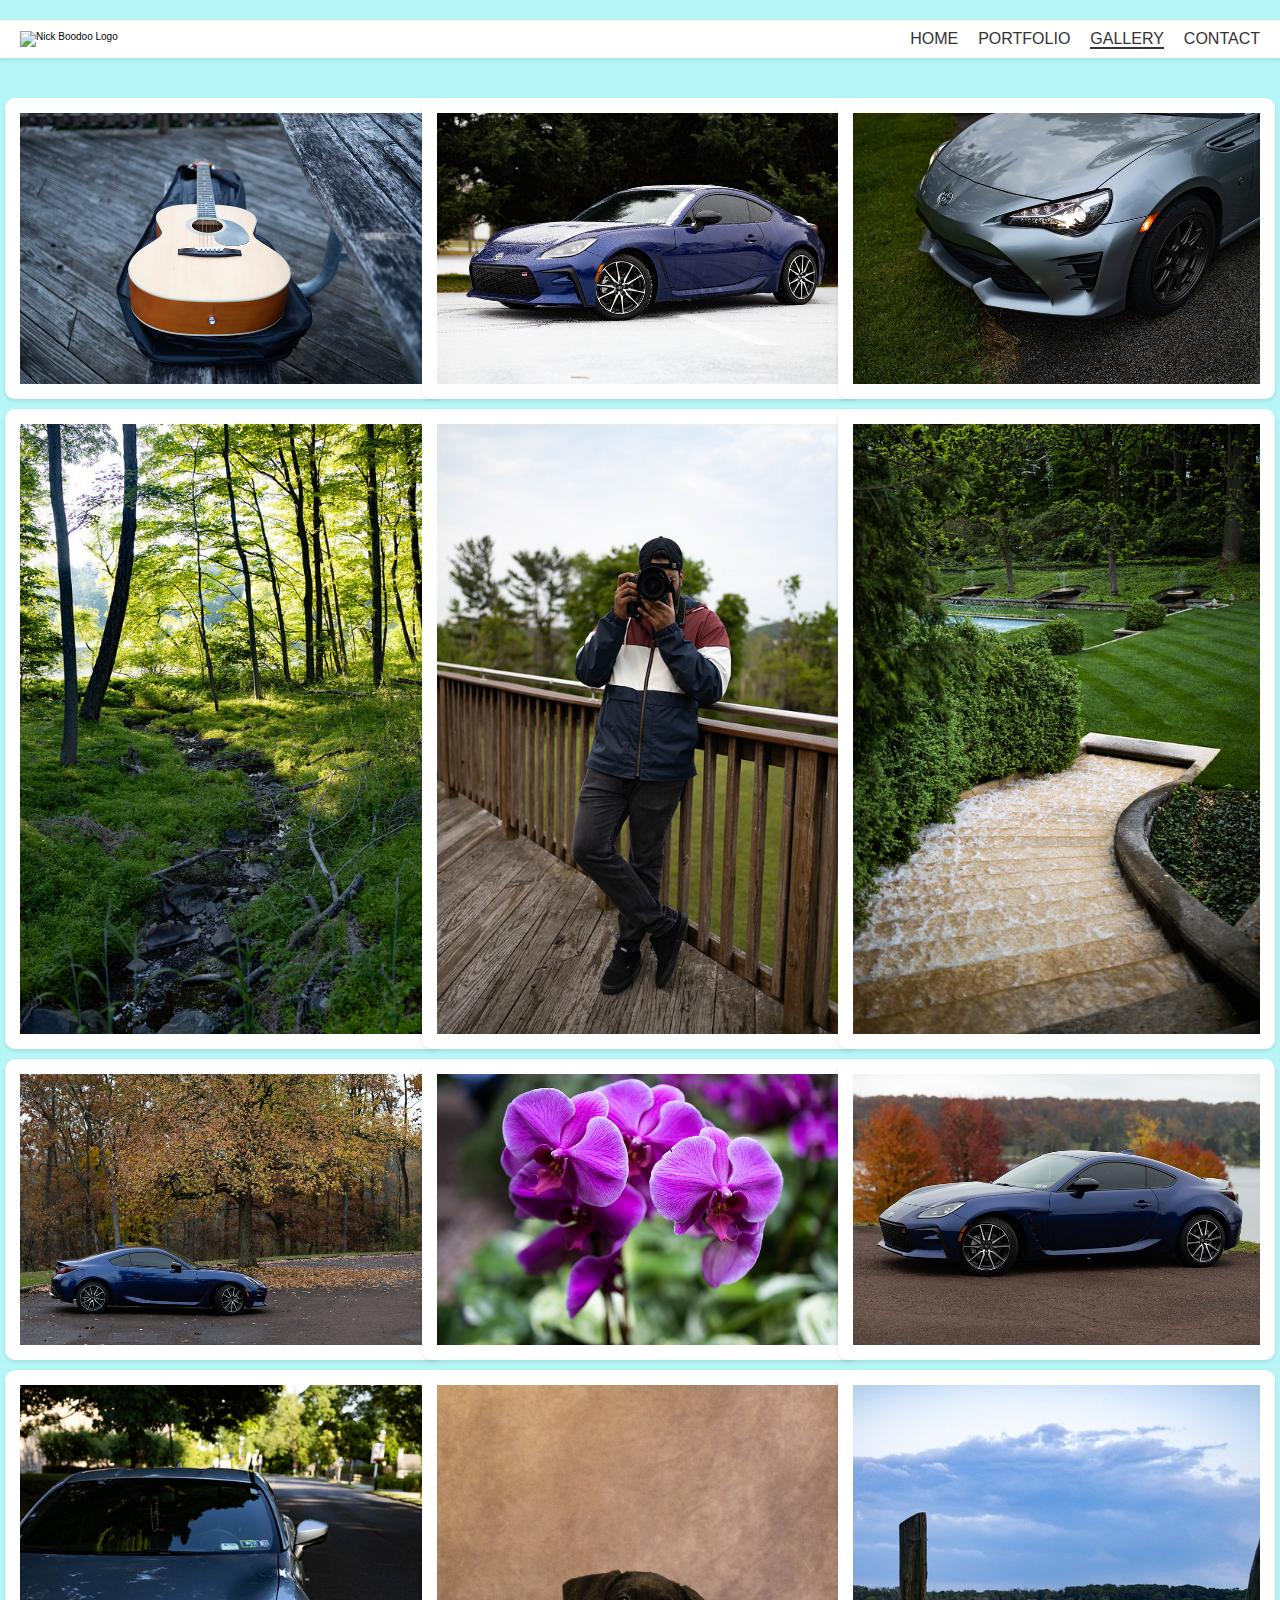
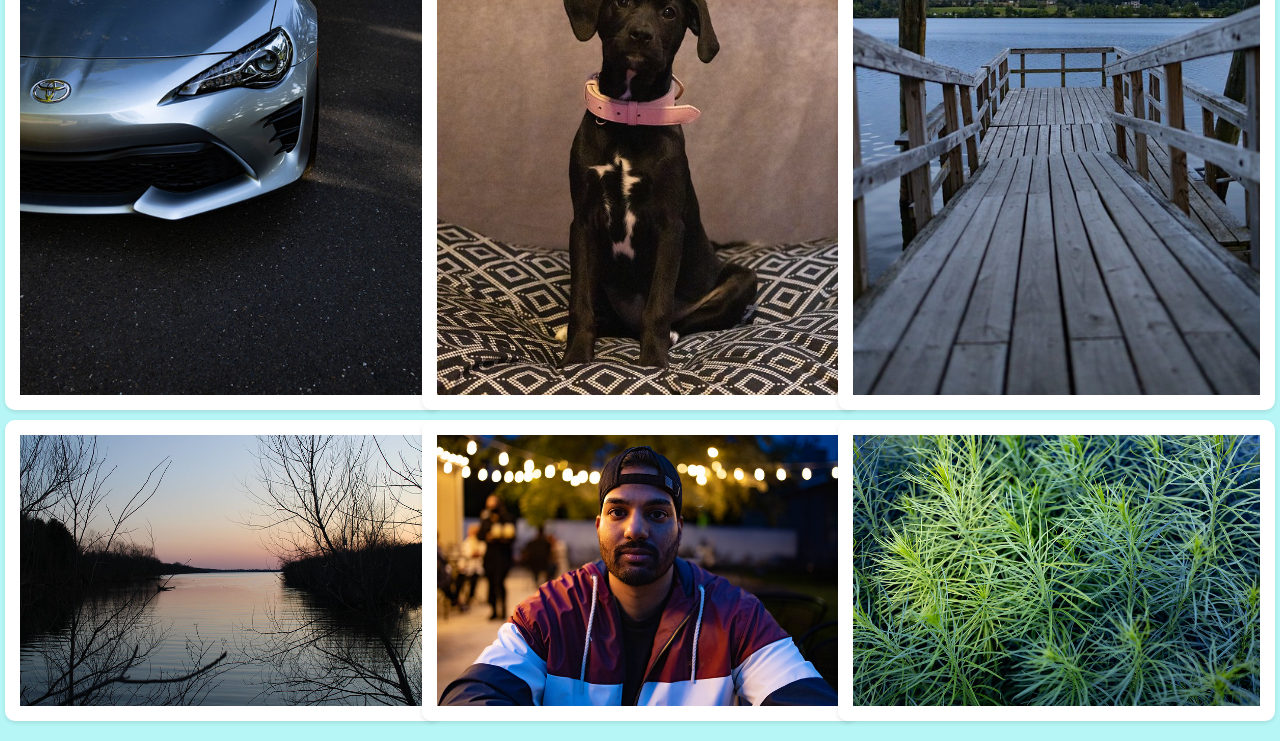
==== gallery.html @ 24a6fb03 "finished formatting gallery" ====
<!DOCTYPE html>
<html lang="en">
<head>
    <meta charset="UTF-8">
    <meta name="viewport" content="width=device-width, initial-scale=1.0">
    <title>Gallery - Nick Boodoo</title>
    <link rel="stylesheet" href="css/styles.css">
</head>
<body>
    <header>
        <div class="logo">
            <img src="images/Logo.svg" alt="Nick Boodoo Logo">
        </div>
        <nav>
            <ul>
                <li><a href="index.html">Home</a></li>
                <li><a href="portfolio.html">Portfolio</a></li>
                <li><a href="gallery.html" class="active">Gallery</a></li>
                <li><a href="#">Contact</a></li>
            </ul>
        </nav>
    </header>
    <main>
        <section class="gallery">
            <div class="image-grid">
                <img src="images/guitar.jpg" alt="Guitar Image">
                <img src="images/car4.jpg" alt="Car Image 4">
                <img src="images/car1.jpg" alt="Car Image 1">
                <img src="images/meadow.jpg" alt="Meadow Image">
                <img src="images/me2.jpg" alt="Me Image 2">
                <img src="images/garden.jpg" alt="Garden Image">
                <img src="images/car3.jpg" alt="Car Image 3">
                <img src="images/flower.jpg" alt="Flower Image">
                <img src="images/car2.jpg" alt="Car Image 2">
                <img src="images/car5.jpg" alt="Car Image 5">
                <img src="images/princess1.jpg" alt="Princess Image 1">
                <img src="images/dock.jpg" alt="Dock Image">
                <img src="images/lake.jpg" alt="Lake Image">
                <img src="images/me1.jpg" alt="Me Image 1">
                <img src="images/tinyleaves.jpg" alt="Tiny Leaves Image">
            </div>
        </section>
    </main>
    <script src="js/main.js"></script>
</body>
</html>
---- css/styles.css ----
/* Set the base font size for easier rem calculations */
html {
    font-size: 62.5%;
}

/* Reset margins and padding for all elements */
body, h1, h2, p, ul {
    margin: 0;
    padding: 0;
}

/* Set the body font, background color, and padding */
body {
    font-family: 'Poppins', sans-serif;
    background-color: #b6f6f6;
    padding-top: 2em;
}

/* Style the header with flexbox, background color, and padding */
header {
    display: flex;
    justify-content: space-between;
    align-items: center;
    background-color: white;
    padding: 1em 2em;
    box-shadow: 0 2px 4px rgba(0, 0, 0, 0.1);
    margin-bottom: 2em;
}

/* Style the logo */
.logo img {
    width: 200px;
    height: auto;
}

/* Style the navigation list */
nav ul {
    list-style: none;
    display: flex;
    gap: 2em;
}

/* Style the navigation links */
nav ul li a {
    text-decoration: none;
    color: #333;
    font-size: 1.6rem;
    text-transform: uppercase;
}

/* Style the active navigation link */
nav ul li a.active {
    border-bottom: 2px solid #333;
}

/* Style the main content section */
main {
    max-width: 1600px; /* Adjusted to accommodate 3 columns of 500px each with spacing */
    margin: 0 auto;
    padding: 2em;
    background-color: transparent;
}

/* Style the about me section */
.about-me {
    display: flex;
    justify-content: space-between;
    align-items: flex-start;
    gap: 2em;
}

.text-content, .image-content {
    background-color: white;
    padding: 2em;
    box-shadow: 0 2px 4px rgba(0, 0, 0, 0.1);
    width: 100%;
}

.text-content h2 {
    font-size: 2.4rem;
    margin-bottom: 1em;
}

.text-content p, .text-content ul {
    font-size: 1.6rem;
    margin-bottom: 1em;
}

.text-content ul {
    list-style: disc;
    padding-left: 2em;
    text-align: left;
}

/* Style the images section */
.image-content {
    display: flex;
    flex-wrap: wrap;
    gap: 1em;
    justify-content: center;
}

.image-content img {
    border-radius: 10px;
    border: 15px solid white;
    box-shadow: 0 2px 4px rgba(0, 0, 0, 0.1);
}

/* Style the gallery section */
.gallery {
    text-align: center;
}

.image-grid {
    display: grid;
    grid-template-columns: repeat(3, 1fr); /* Fixed to 3 columns */
    gap: 1em;
    justify-items: center;
}

.image-grid img {
    border-radius: 10px;
    border: 15px solid white;
    box-shadow: 0 2px 4px rgba(0, 0, 0, 0.1);
    width: 100%;
    max-width: 500px; /* Set the maximum width to 500px */
    height: auto;
}
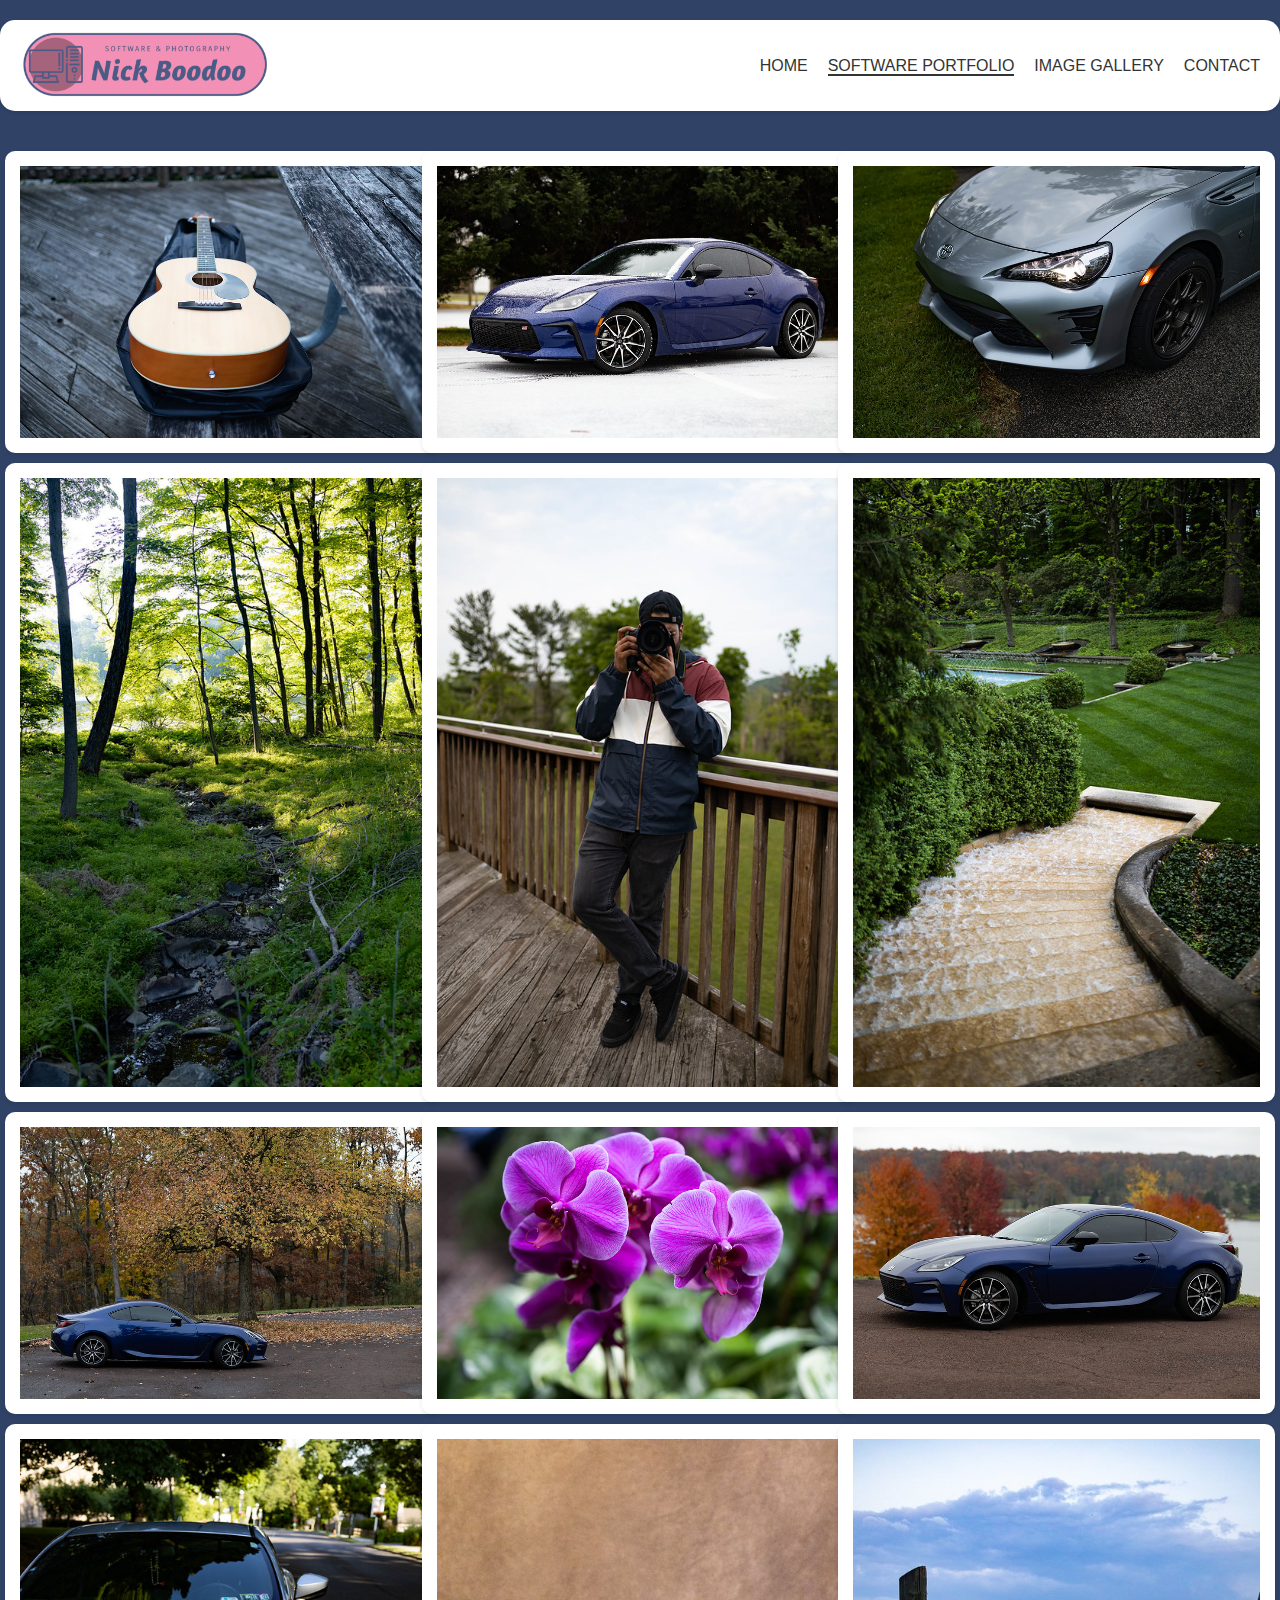
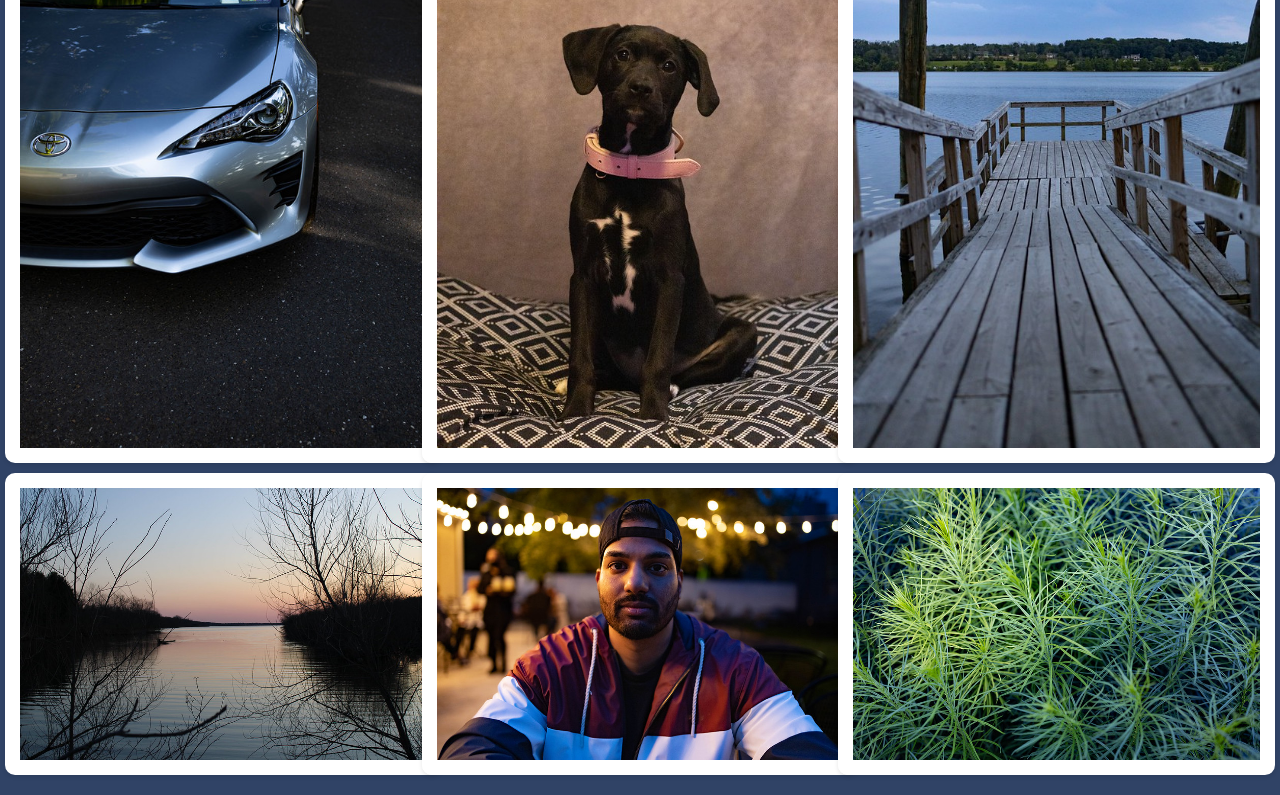
==== commit 753d1e12: "finished about me" ====
--- a/gallery.html
+++ b/gallery.html
@@ -9,13 +9,13 @@
 <body>
     <header>
         <div class="logo">
-            <img src="images/Logo.svg" alt="Nick Boodoo Logo">
+            <img src="images/logo.png" alt="Nick Boodoo Logo">
         </div>
         <nav>
             <ul>
                 <li><a href="index.html">Home</a></li>
-                <li><a href="portfolio.html">Portfolio</a></li>
-                <li><a href="gallery.html" class="active">Gallery</a></li>
+                <li><a href="portfolio.html" class="active">Software Portfolio</a></li>
+                <li><a href="gallery.html">Image Gallery</a></li>
                 <li><a href="#">Contact</a></li>
             </ul>
         </nav>
--- a/css/styles.css
+++ b/css/styles.css
@@ -12,11 +12,11 @@
 /* Set the body font, background color, and padding */
 body {
     font-family: 'Poppins', sans-serif;
-    background-color: #b6f6f6;
+    background-color: #304366;
     padding-top: 2em;
 }
 
-/* Style the header with flexbox, background color, and padding */
+/* Style the header with flexbox, background color, padding, and rounded corners */
 header {
     display: flex;
     justify-content: space-between;
@@ -25,11 +25,12 @@
     padding: 1em 2em;
     box-shadow: 0 2px 4px rgba(0, 0, 0, 0.1);
     margin-bottom: 2em;
+    border-radius: 15px; /* Added border radius for rounded corners */
 }
 
 /* Style the logo */
 .logo img {
-    width: 200px;
+    width: 250px; /* Adjusted width for a bigger logo */
     height: auto;
 }
 
@@ -58,7 +59,7 @@
     max-width: 1600px; /* Adjusted to accommodate 3 columns of 500px each with spacing */
     margin: 0 auto;
     padding: 2em;
-    background-color: transparent;
+    background-color: #304366; /* Updated background color */
 }
 
 /* Style the about me section */
@@ -72,7 +73,8 @@
 .text-content, .image-content {
     background-color: white;
     padding: 2em;
-    box-shadow: 0 2px 4px rgba(0, 0, 0, 0.1);
+    box-shadow: 0 10px 20px rgba(0, 0, 0, 0.2); /* Added deeper shadow */
+    border-radius: 15px; /* Added border radius for rounded corners */
     width: 100%;
 }
 
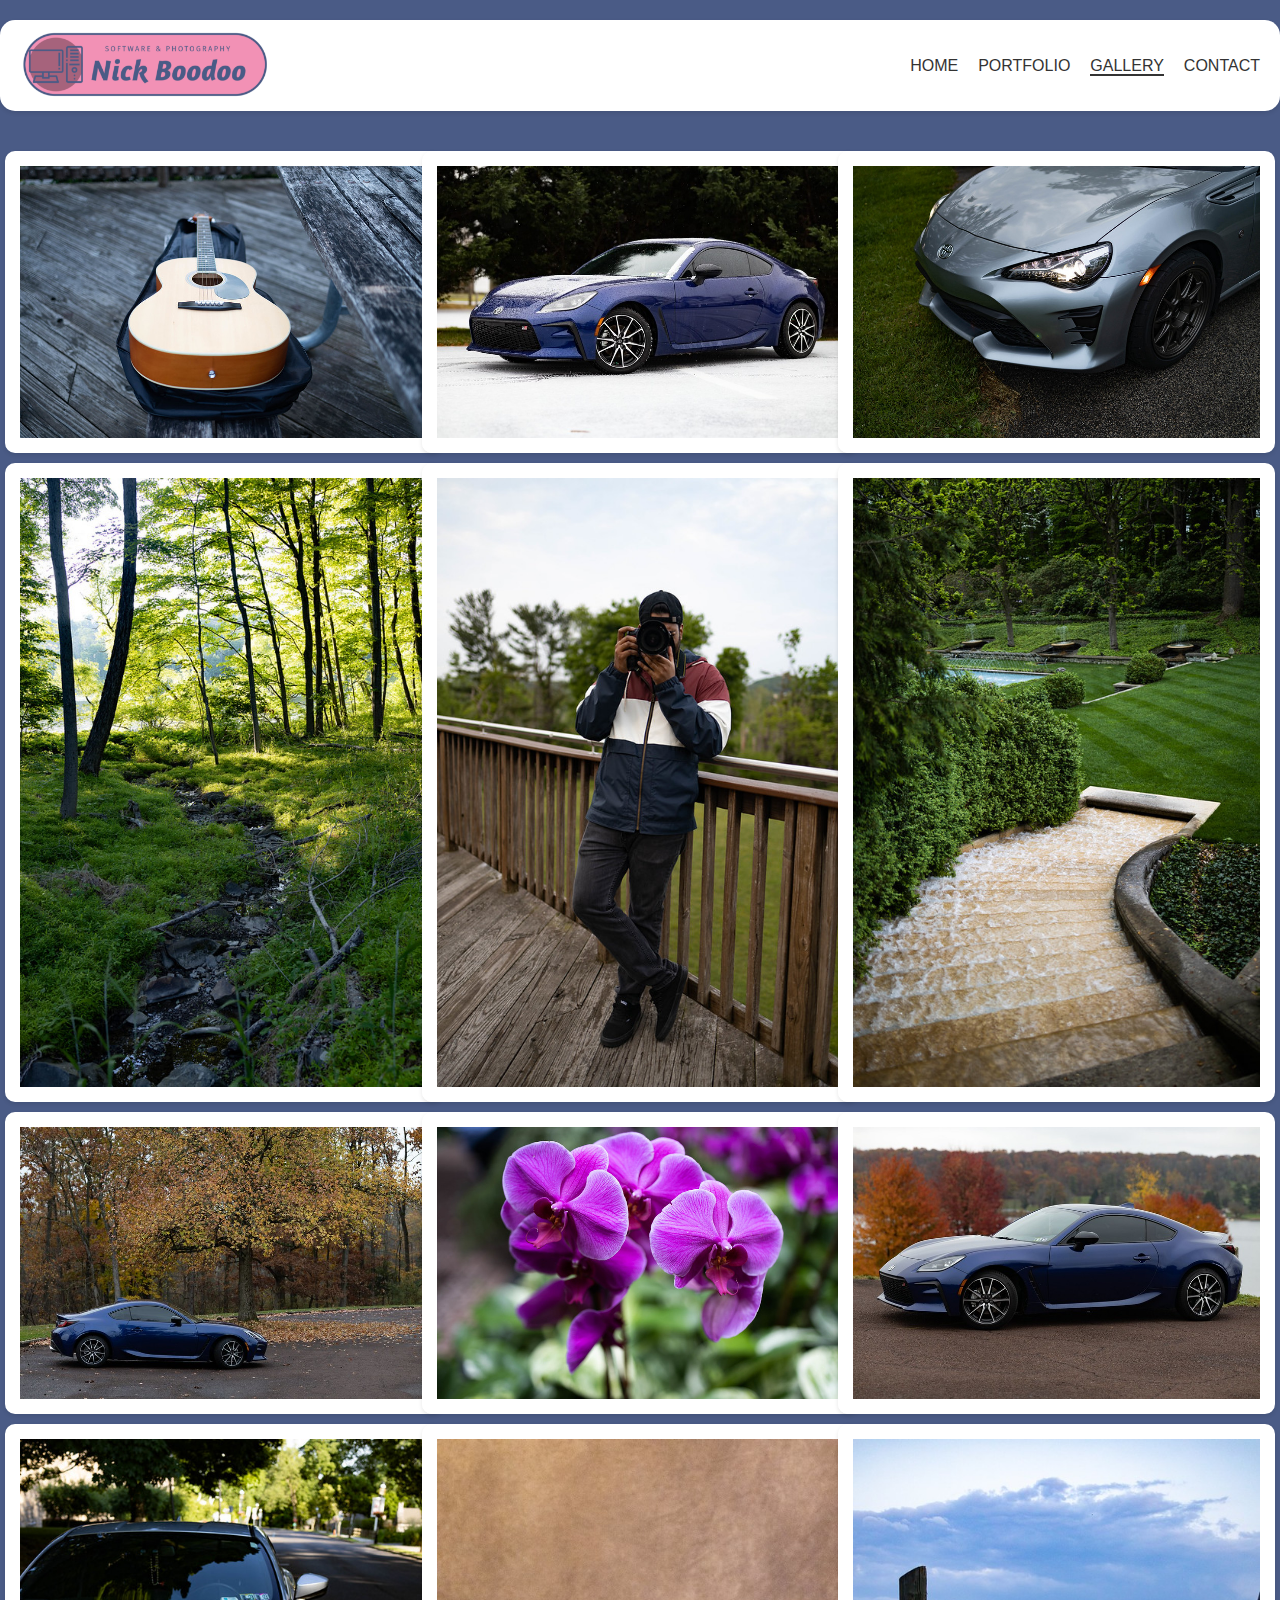
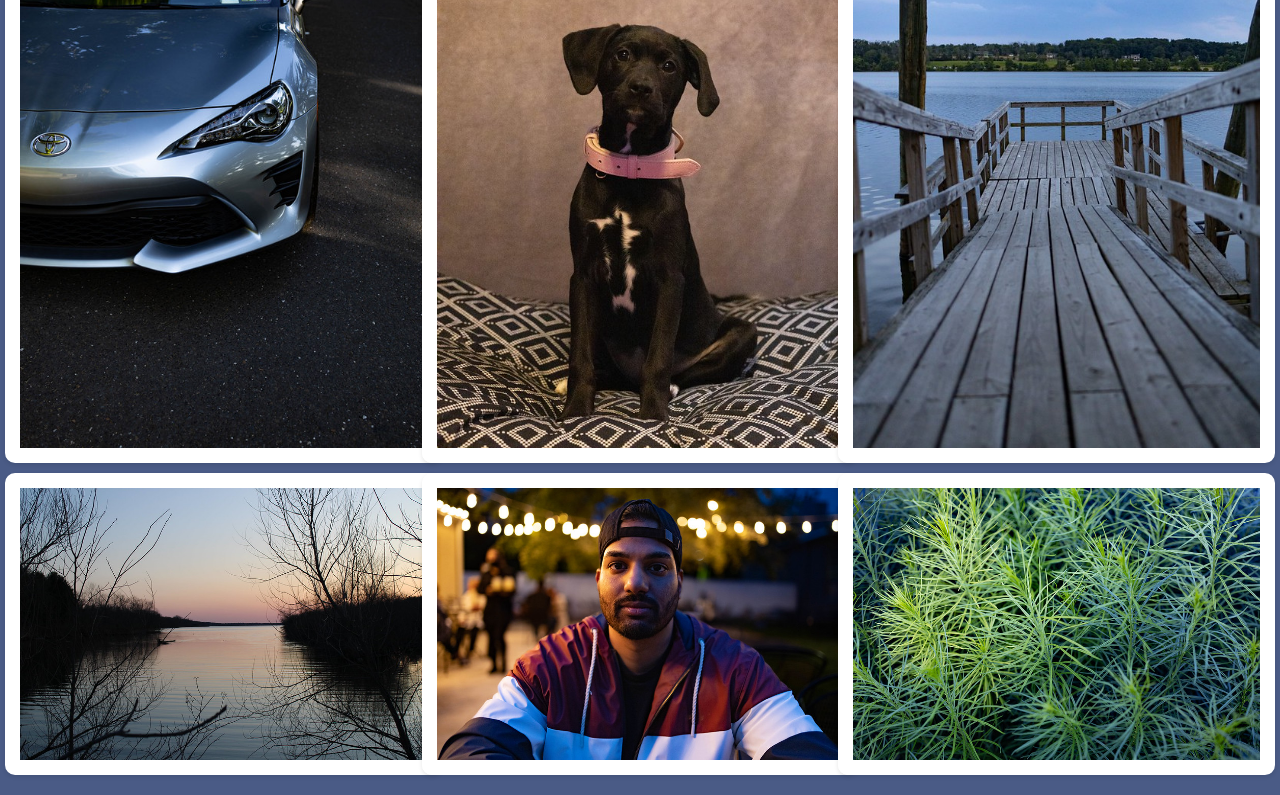
==== commit abd328f4: "finished home page" ====
--- a/gallery.html
+++ b/gallery.html
@@ -14,8 +14,8 @@
         <nav>
             <ul>
                 <li><a href="index.html">Home</a></li>
-                <li><a href="portfolio.html" class="active">Software Portfolio</a></li>
-                <li><a href="gallery.html">Image Gallery</a></li>
+                <li><a href="portfolio.html">Portfolio</a></li>
+                <li><a href="gallery.html" class="active">Gallery</a></li>
                 <li><a href="#">Contact</a></li>
             </ul>
         </nav>
--- a/css/styles.css
+++ b/css/styles.css
@@ -12,7 +12,7 @@
 /* Set the body font, background color, and padding */
 body {
     font-family: 'Poppins', sans-serif;
-    background-color: #304366;
+    background-color: rgba(74,91,134,255);
     padding-top: 2em;
 }
 
@@ -59,23 +59,23 @@
     max-width: 1600px; /* Adjusted to accommodate 3 columns of 500px each with spacing */
     margin: 0 auto;
     padding: 2em;
-    background-color: #304366; /* Updated background color */
+    background-color: rgba(74,91,134,255); /* Updated background color */
 }
 
 /* Style the about me section */
 .about-me {
     display: flex;
-    justify-content: space-between;
-    align-items: flex-start;
-    gap: 2em;
+    justify-content: center; /* Center the about-me section */
+    align-items: center;
+    margin-bottom: 2em; /* Add margin below the about-me section */
 }
 
-.text-content, .image-content {
+.text-content {
     background-color: white;
     padding: 2em;
     box-shadow: 0 10px 20px rgba(0, 0, 0, 0.2); /* Added deeper shadow */
     border-radius: 15px; /* Added border radius for rounded corners */
-    width: 100%;
+    width: 80%; /* Adjusted width for better fit */
 }
 
 .text-content h2 {
@@ -94,18 +94,30 @@
     text-align: left;
 }
 
-/* Style the images section */
-.image-content {
+/* Style the buttons section */
+.buttons {
     display: flex;
-    flex-wrap: wrap;
-    gap: 1em;
     justify-content: center;
+    gap: 2em; /* Add space between buttons */
 }
 
-.image-content img {
-    border-radius: 10px;
-    border: 15px solid white;
-    box-shadow: 0 2px 4px rgba(0, 0, 0, 0.1);
+.button {
+    display: inline-block;
+    padding: 1em 2em;
+    color: #333;
+    background-color: rgba(242,145,181,255);
+    text-decoration: none;
+    border-radius: 15px; /* Match border radius with about me section */
+    box-shadow: 0 10px 20px rgba(0, 0, 0, 0.2); /* Match shadow with about me section */
+    width: 100%; /* Full width */
+    max-width: 300px; /* Max width */
+    text-align: center;
+    font-size: 1.6rem; /* Adjust font size */
+    transition: background-color 0.3s;
+}
+
+.button:hover {
+    background-color: #f0f0f0;
 }
 
 /* Style the gallery section */
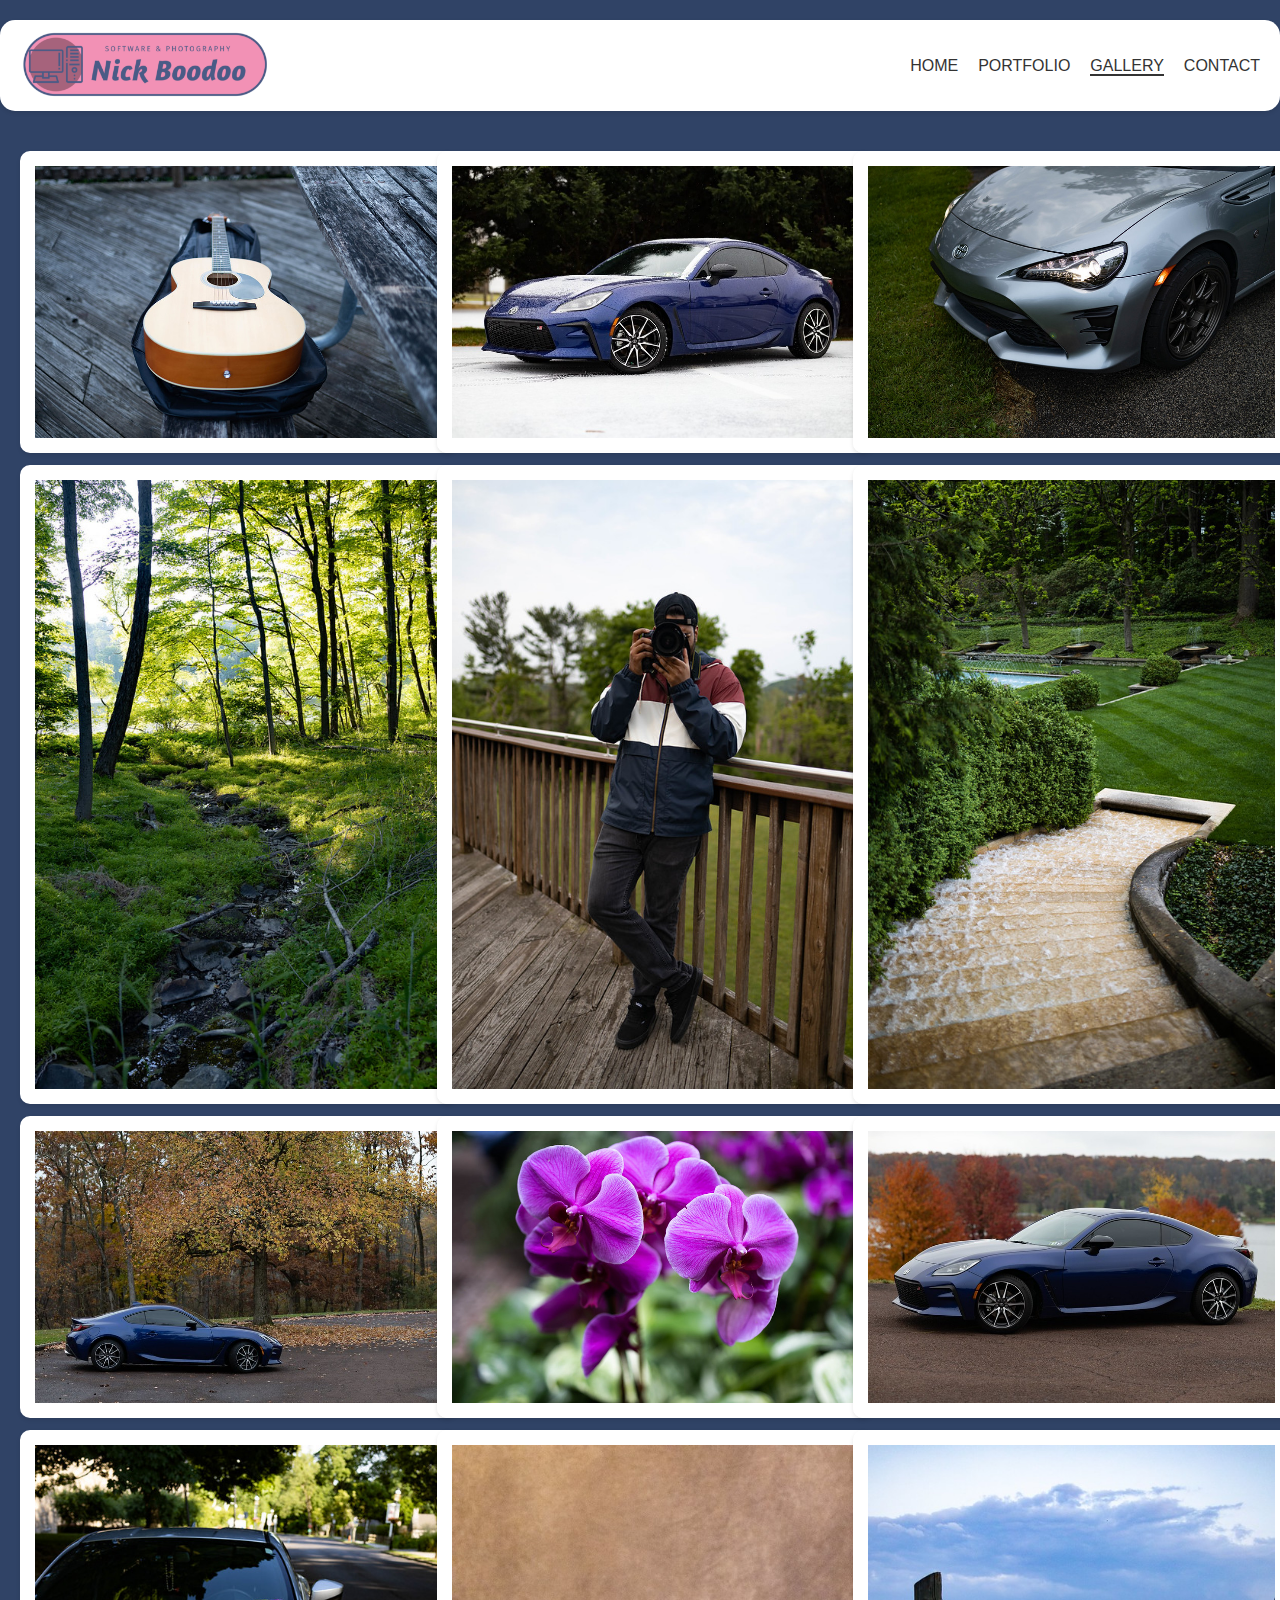
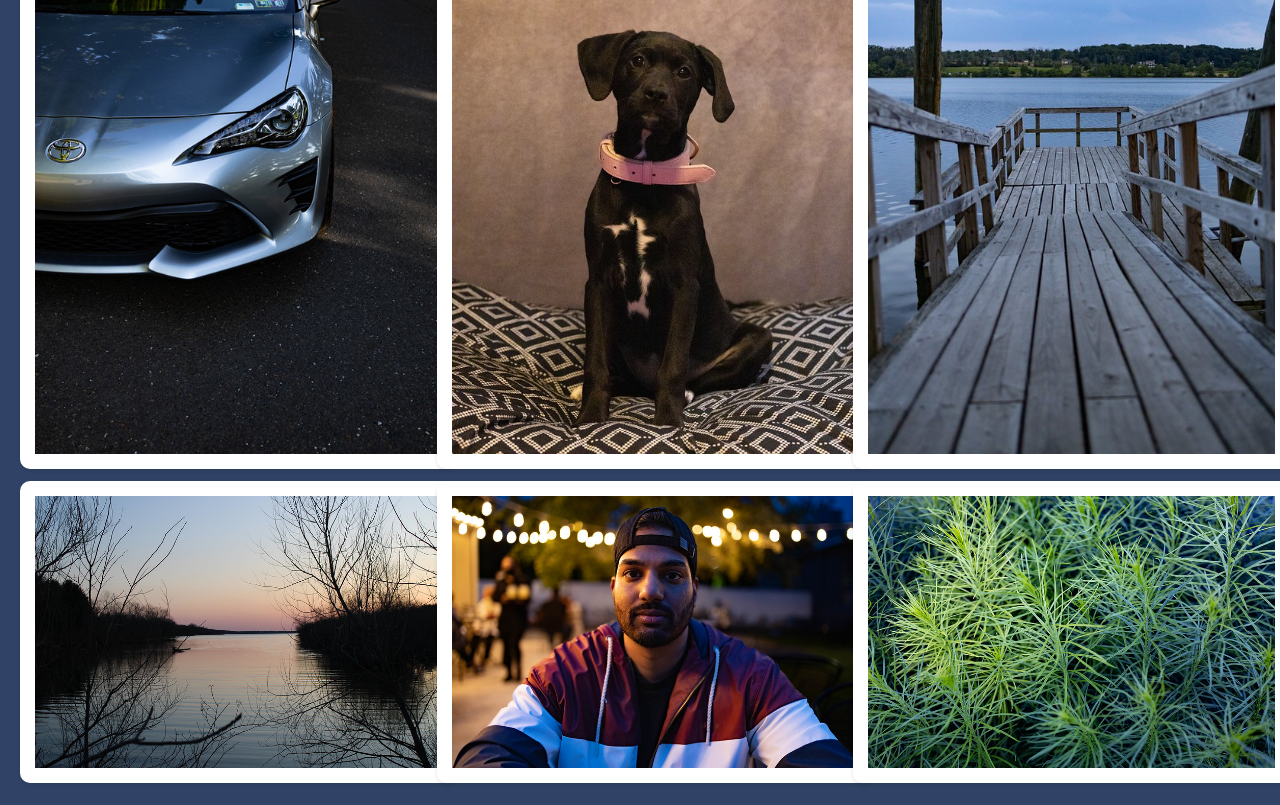
==== commit 7da9f9e3: "finishing touches" ====
--- a/gallery.html
+++ b/gallery.html
@@ -23,21 +23,21 @@
     <main>
         <section class="gallery">
             <div class="image-grid">
-                <img src="images/guitar.jpg" alt="Guitar Image">
-                <img src="images/car4.jpg" alt="Car Image 4">
-                <img src="images/car1.jpg" alt="Car Image 1">
-                <img src="images/meadow.jpg" alt="Meadow Image">
-                <img src="images/me2.jpg" alt="Me Image 2">
-                <img src="images/garden.jpg" alt="Garden Image">
-                <img src="images/car3.jpg" alt="Car Image 3">
-                <img src="images/flower.jpg" alt="Flower Image">
-                <img src="images/car2.jpg" alt="Car Image 2">
-                <img src="images/car5.jpg" alt="Car Image 5">
-                <img src="images/princess1.jpg" alt="Princess Image 1">
-                <img src="images/dock.jpg" alt="Dock Image">
-                <img src="images/lake.jpg" alt="Lake Image">
-                <img src="images/me1.jpg" alt="Me Image 1">
-                <img src="images/tinyleaves.jpg" alt="Tiny Leaves Image">
+                <a href="https://www.flickr.com/photos/195536828@N06/52097919740/in/album-72177720299995776/" target="_blank"><img src="images/guitar.jpg" alt="Guitar Image"></a>
+                <a href="https://www.flickr.com/photos/195536828@N06/52573187371/in/album-72177720303346529/" target="_blank"><img src="images/car4.jpg" alt="Car Image 4"></a>
+                <a href="https://www.flickr.com/photos/195536828@N06/52097919490/in/album-72177720301111647/" target="_blank"><img src="images/car1.jpg" alt="Car Image 1"></a>
+                <a href="https://www.flickr.com/photos/195536828@N06/52165416578/in/album-72177720299995776/" target="_blank"><img src="images/meadow.jpg" alt="Meadow Image"></a>
+                <a href="https://www.flickr.com/photos/195536828@N06/52097919650/in/album-72177720299995776/" target="_blank"><img src="images/me2.jpg" alt="Me Image 2"></a>
+                <a href="https://www.flickr.com/photos/195536828@N06/52097417646/in/album-72177720299995776/" target="_blank"><img src="images/garden.jpg" alt="Garden Image"></a>
+                <a href="https://www.flickr.com/photos/195536828@N06/52470505291/in/album-72177720299995776/" target="_blank"><img src="images/car3.jpg" alt="Car Image 3"></a>
+                <a href="https://www.flickr.com/photos/195536828@N06/52097920645/in/album-72177720299995776/" target="_blank"><img src="images/flower.jpg" alt="Flower Image"></a>
+                <a href="https://www.flickr.com/photos/195536828@N06/52470783094/in/album-72177720299995776/" target="_blank"><img src="images/car2.jpg" alt="Car Image 2"></a>
+                <a href="https://www.flickr.com/photos/195536828@N06/52165899120/in/album-72177720299995776/" target="_blank"><img src="images/car5.jpg" alt="Car Image 5"></a>
+                <a href="https://www.flickr.com/photos/195536828@N06/52797301847/in/album-72177720299995776/" target="_blank"><img src="images/princess1.jpg" alt="Princess Image 1"></a>
+                <a href="https://www.flickr.com/photos/195536828@N06/52447905291/in/dateposted-public/" target="_blank"><img src="images/dock.jpg" alt="Dock Image"></a>
+                <a href="https://www.flickr.com/photos/195536828@N06/52048817018/in/album-72177720299995776/" target="_blank"><img src="images/lake.jpg" alt="Lake Image"></a>
+                <a href="https://www.flickr.com/photos/195536828@N06/52097654164/in/album-72177720299995776/" target="_blank"><img src="images/me1.jpg" alt="Me Image 1"></a>
+                <a href="https://www.flickr.com/photos/195536828@N06/52165649704/in/album-72177720299995776/" target="_blank"><img src="images/tinyleaves.jpg" alt="Tiny Leaves Image"></a>
             </div>
         </section>
     </main>
--- a/css/styles.css
+++ b/css/styles.css
@@ -12,7 +12,7 @@
 /* Set the body font, background color, and padding */
 body {
     font-family: 'Poppins', sans-serif;
-    background-color: rgba(74,91,134,255);
+    background-color: #304366;
     padding-top: 2em;
 }
 
@@ -59,18 +59,18 @@
     max-width: 1600px; /* Adjusted to accommodate 3 columns of 500px each with spacing */
     margin: 0 auto;
     padding: 2em;
-    background-color: rgba(74,91,134,255); /* Updated background color */
+    background-color: #304366; /* Updated background color */
 }
 
 /* Style the about me section */
-.about-me {
+.about-me, .project-template {
     display: flex;
-    justify-content: center; /* Center the about-me section */
+    justify-content: center; /* Center the section */
     align-items: center;
-    margin-bottom: 2em; /* Add margin below the about-me section */
+    margin-bottom: 2em; /* Add margin below the section */
 }
 
-.text-content {
+.text-content, .project-text {
     background-color: white;
     padding: 2em;
     box-shadow: 0 10px 20px rgba(0, 0, 0, 0.2); /* Added deeper shadow */
@@ -78,17 +78,38 @@
     width: 80%; /* Adjusted width for better fit */
 }
 
-.text-content h2 {
+.project-text {
+    display: flex;
+    justify-content: space-between;
+}
+
+.project-left {
+    width: 70%;
+}
+
+.project-right {
+    width: 30%;
+    display: flex;
+    justify-content: center;
+    align-items: center;
+}
+
+.project-right img {
+    width: 100%;
+    border-radius: 10px;
+}
+
+.text-content h2, .project-text h2 {
     font-size: 2.4rem;
     margin-bottom: 1em;
 }
 
-.text-content p, .text-content ul {
+.text-content p, .text-content ul, .project-text p, .project-text ul {
     font-size: 1.6rem;
     margin-bottom: 1em;
 }
 
-.text-content ul {
+.text-content ul, .project-text ul {
     list-style: disc;
     padding-left: 2em;
     text-align: left;
